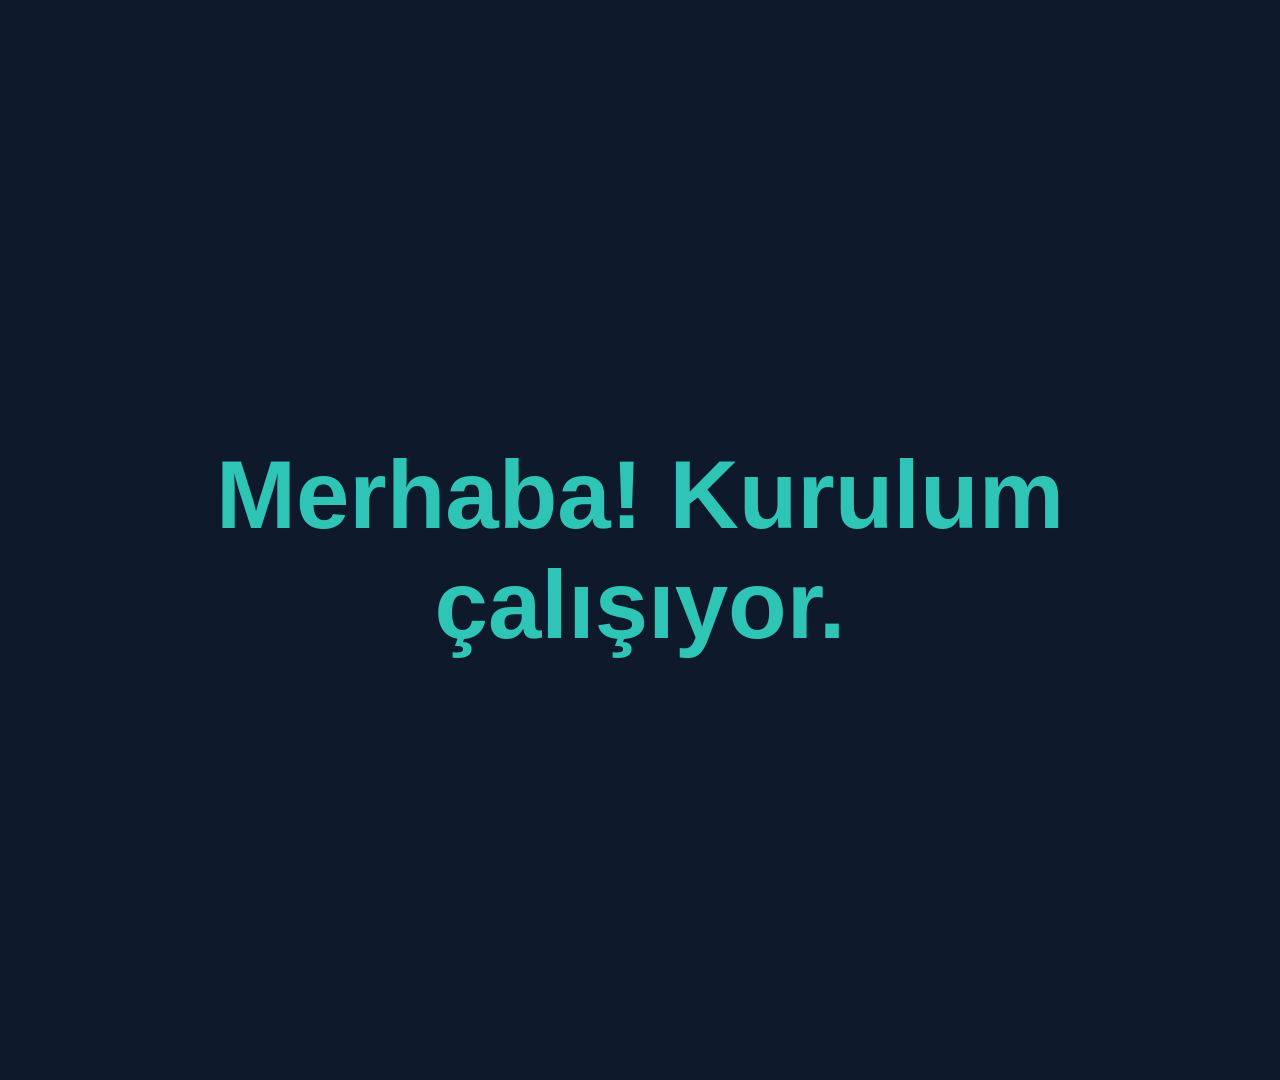
==== tv/lg-test/index.html @ e2bddce4 "LG webOS TV uygulaması, deneme uygulaması ve bindirme sayfaları - Resmi ares-package ile üretilen ip" ====
<!doctype html>
<!-- SPDX-License-Identifier: AGPL-3.0-only -->
<html lang="tr">
<head>
<meta charset="utf-8">
<title>AltYazıKöprüsü Deneme</title>
<style>
  html, body { margin: 0; width: 1920px; height: 1080px; background: #0E1A2B; color: #F2F6FB; font-family: Arial, sans-serif; }
  h1 { position: absolute; left: 0; right: 0; top: 440px; margin: 0; text-align: center; font-size: 96px; color: #2EC4B6; }
</style>
</head>
<body><h1>Merhaba! Kurulum çalışıyor.</h1></body>
</html>
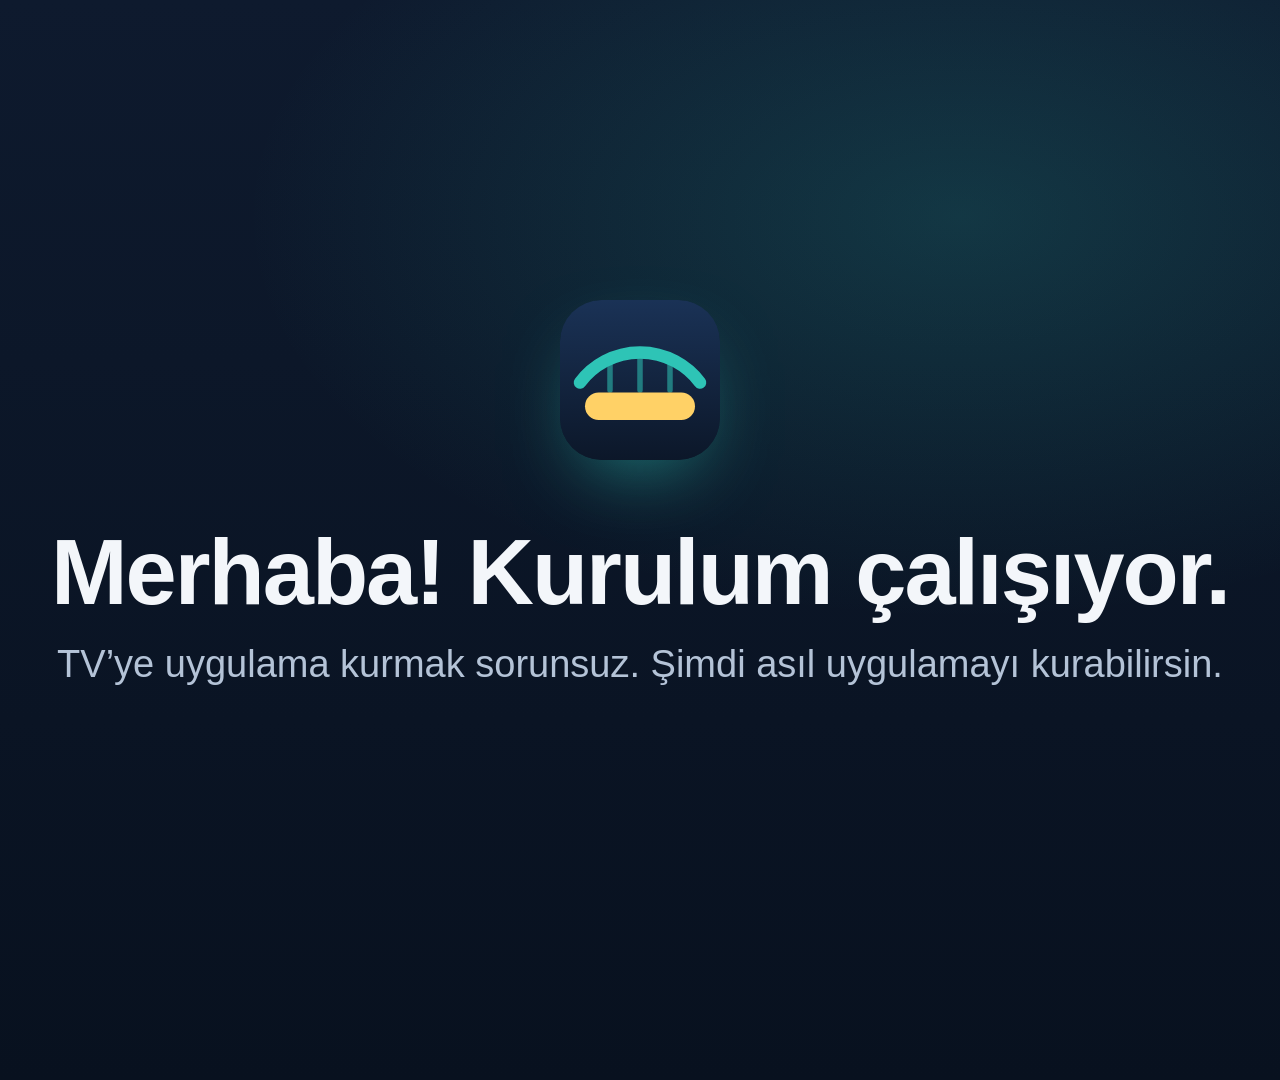
==== commit 0b048747: "Ara kayıt (yarım): premium arayüz yapılıyor, test edilmedi Co-Authored-By: Claude Opus 5.5 <noreply@" ====
--- a/tv/lg-test/index.html
+++ b/tv/lg-test/index.html
@@ -3,11 +3,34 @@
 <html lang="tr">
 <head>
 <meta charset="utf-8">
-<title>AltYazıKöprüsü Deneme</title>
+<title>Kurulum denemesi</title>
 <style>
-  html, body { margin: 0; width: 1920px; height: 1080px; background: #0E1A2B; color: #F2F6FB; font-family: Arial, sans-serif; }
-  h1 { position: absolute; left: 0; right: 0; top: 440px; margin: 0; text-align: center; font-size: 96px; color: #2EC4B6; }
+  html, body { margin: 0; width: 1920px; height: 1080px; overflow: hidden; color: #F3F6FA; font-family: "Segoe UI", "Helvetica Neue", Arial, sans-serif;
+    background: radial-gradient(1100px 620px at 50% 20%, rgba(46, 196, 182, 0.18), rgba(46, 196, 182, 0) 65%), linear-gradient(180deg, #0E1A2E 0%, #08111F 100%); }
+  .orta { position: absolute; left: 0; right: 0; top: 300px; text-align: center; }
+  .orta svg { width: 160px; height: 160px; border-radius: 42px; box-shadow: 0 30px 80px -30px rgba(46, 196, 182, 0.7); }
+  h1 { margin: 56px 0 18px; font-size: 92px; font-weight: 700; letter-spacing: -2px; }
+  p { margin: 0; font-size: 38px; color: #B4C3D7; }
 </style>
 </head>
-<body><h1>Merhaba! Kurulum çalışıyor.</h1></body>
+<body>
+<div class="orta">
+  <svg viewBox="0 0 64 64" aria-hidden="true">
+    <defs><linearGradient id="z" x1="0" y1="0" x2="0" y2="1"><stop offset="0" stop-color="#1A3256"/><stop offset="1" stop-color="#0C1729"/></linearGradient></defs>
+    <rect width="64" height="64" rx="16" fill="url(#z)"/>
+    <path d="M8 33 A30 30 0 0 1 56 33" fill="none" stroke="#2EC4B6" stroke-width="5" stroke-linecap="round"/>
+    <path d="M20 26 V36 M32 23 V36 M44 26 V36" stroke="#2EC4B6" stroke-width="2.2" stroke-linecap="round" opacity=".55"/>
+    <rect x="10" y="37" width="44" height="11" rx="5.5" fill="#FFD166"/>
+  </svg>
+  <h1>Merhaba! Kurulum çalışıyor.</h1>
+  <p id="alt">TV’ye uygulama kurmak sorunsuz. Şimdi asıl uygulamayı kurabilirsin.</p>
+</div>
+<script src="marka.js"></script>
+<script>
+  if (window.MARKA && window.MARKA.ad) {
+    document.title = window.MARKA.ad + ' deneme';
+    document.getElementById('alt').textContent = 'TV’ye uygulama kurmak sorunsuz. Şimdi asıl ' + window.MARKA.ad + ' uygulamasını kurabilirsin.';
+  }
+</script>
+</body>
 </html>
